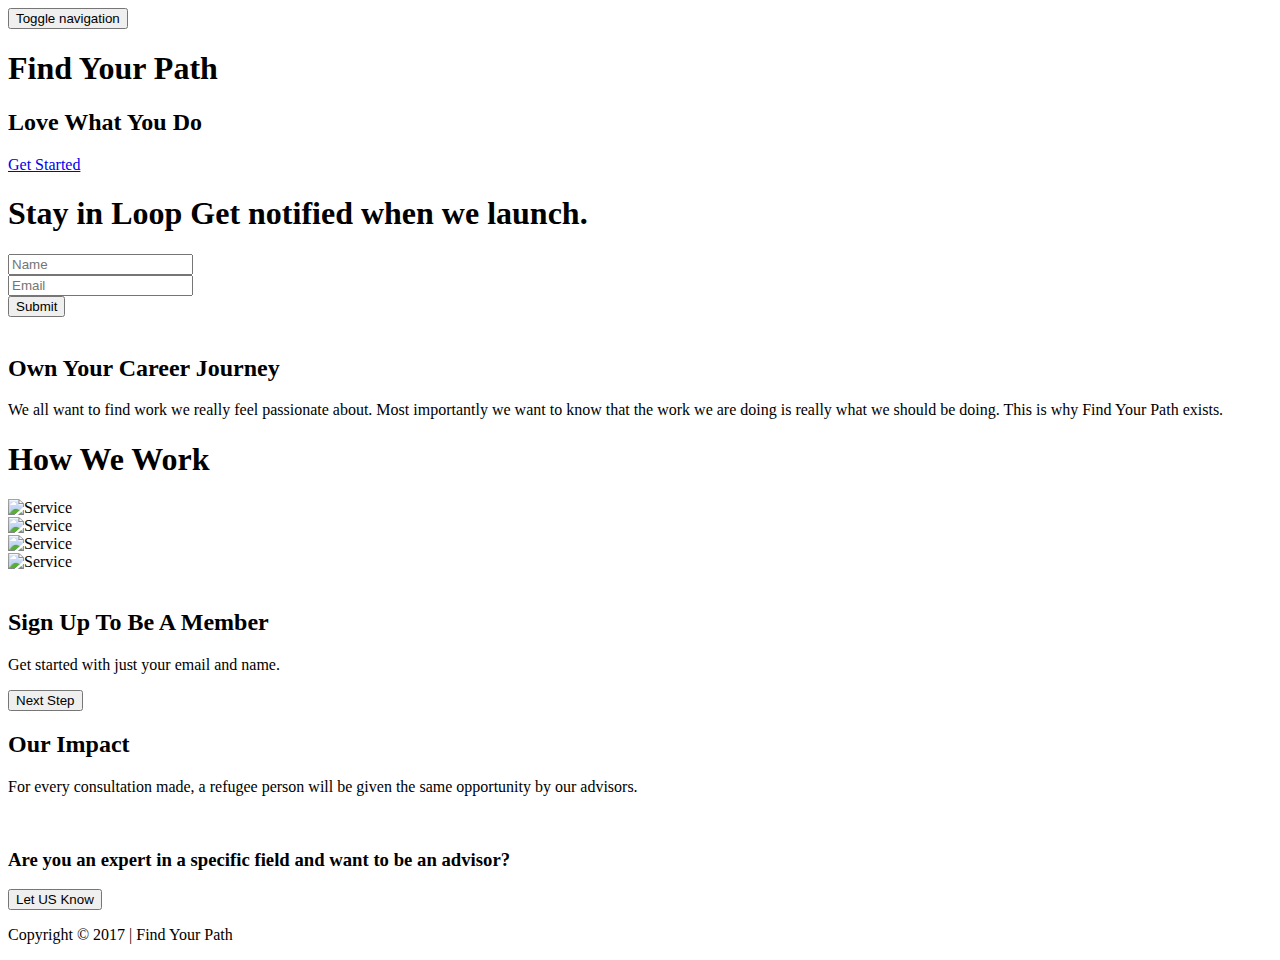
==== index.html @ c478a941 "Edit Title" ====
<!DOCTYPE html>
<html lang="en">
  <head>
    <meta charset="utf-8">
    <title>Find Your Path</title>
    <link rel="icon" href="assets/logos/favicon.png" type="image/png" sizes="16x16">
    <meta name="viewport" content="width=device-width, initial-scale=1">
    <meta name="description" content="Destiny Multipurpose Landing Page Template">
    <meta name="keywords" content="Destiny HTML Template, Destiny Landing Page, Landing Page Template">
    <link href="assets/css/bootstrap.min.css" rel="stylesheet" type="text/css" media="all" />
    <link href="https://fonts.googleapis.com/css?family=Roboto:100,300,400,500" rel="stylesheet">
    <link href="https://fonts.googleapis.com/css?family=Poppins:400,300,500,700,600" rel="stylesheet" type="text/css">
    <link rel="stylesheet" href="assets/css/animate.css"> <!-- Resource style -->
    <link rel="stylesheet" href="assets/css/owl.carousel.css">
    <link rel="stylesheet" href="assets/css/owl.theme.css">
    <link rel="stylesheet" href="assets/css/magnific-popup.css">
    <link rel="stylesheet" href="assets/css/animsition.min.css">
    <link rel="stylesheet" href="assets/css/ionicons.min.css"> <!-- Resource style -->
    <link href="assets/css/style.css" rel="stylesheet" type="text/css" media="all" />
  </head>
  <body>
    <div class="wrapper animsition" data-animsition-in-class="fade-in"
      data-animsition-in-duration="1000"
      data-animsition-out-class="fade-out"
      data-animsition-out-duration="1000">
        <div class="container">
          <nav class="navbar navbar-default navbar-fixed-top" role="navigation">
          <div class="container">
                <!-- Brand and toggle get grouped for better mobile display -->
          <div class="navbar-header page-scroll">
            <button type="button" class="navbar-toggle" data-toggle="collapse" data-target="#bs-example-navbar-collapse-1" aria-expanded="false">
              <span class="sr-only">Toggle navigation</span>
              <span class="icon-bar"></span>
              <span class="icon-bar"></span>
              <span class="icon-bar"></span>
            </button>
                <!-- Collect the nav links, forms, and other content for toggling -->
              <div class="collapse navbar-collapse navbar-right" id="bs-example-navbar-collapse-1">
                <ul class="nav navbar-nav">

                </ul>
            </div>
          </div>
        </nav><!-- /.navbar-collapse -->
      </div><!-- /.container-fluid -->

    <div class="main" id="main"><!-- Main Section-->
      <div class="jarallax">
        <div class="text-center">
          <div class="container">
            <div class="hero-content">
              <div class="col-md-8 col-md-offset-2 nopadding">
              <h1 class="wow fadeInUp">Find Your Path</h1>
              <h2 class="wow fadeInUp" data-wow-delay="0.1s">
                Love What You Do
              </h2>
              <a class="typeform-share btn btn-primary btn-action popup wow fadeInUp" href="https://tmuise1.typeform.com/to/D36lM9" data-mode="popup" target="_blank">Get Started
                </a>
              <script>(function(){var qs,js,q,s,d=document,gi=d.getElementById,ce=d.createElement,gt=d.getElementsByTagName,id="typef_orm_share",b="https://s3-eu-west-1.amazonaws.com/share.typeform.com/";if(!gi.call(d,id)){js=ce.call(d,"script");js.id=id;js.src=b+"share.js";q=gt.call(d,"script")[0];q.parentNode.insertBefore(js,q)}})()
              </script>
            </div>
          </div>
        </div>
      </div>
    </div>

    <!-- Subscribe Form -->
  <div class="cta-sub text-center">
    <div class="container fluid">
      <h1 class="wow fadeInUp" data-wow-delay="0s">Stay in Loop
Get notified 
when we launch.</h1>
      <div class="form wow fadeInUp" data-wow-delay="0.4s">
        <form class="subscribe-form wow zoomIn" action="assets/php/subscribe.php" method="post" accept-charset="UTF-8" enctype="application/x-www-form-urlencoded" autocomplete="off" novalidate>
        <div>
        <div class="col-md-5">
        <div class="form-group">
          <input class="name" type="name" name="name" placeholder="Name" autocomplete="off">
          </div>
          </div>

          <div class="col-md-5">
          <div class="form-group">
          <input class="mail" type="email" name="email" placeholder="Email" autocomplete="off">
          </div>
          </div>

          <div class="col-md-2">
        <div class="form-group">
          <input class="submit-button" type="submit" value="Submit">
          </div>
          </div>
          </div>
        </form>
        <div class="success-message"></div>
        <div class="error-message"></div>
      </div>
    </div>
  </div>

        <!-- Feature section with BG image -->
          <div class="features-section-2">
            <div class="container-fluid">
              <div class="col-sm-6">
                <div class="f-left">
                  <div class="left-content wow fadeInUp">
                    <img class="img-responsive" src="assets/images/jopwell-collection-image-12@3x.png" alt="" />
                  </div>
                </div>
              </div>
                            <div class="col-sm-6">
                <div class="features-content wow fadeInRight" data-wow-delay="0.2s">
                <div class="right">
                  <h2>Own Your Career Journey </h2>
                  <p>
                    We all want to find work we really feel passionate about. Most importantly we want to know that the work we are doing is really what we should be doing. 
This is why Find Your Path exists.
                  </p>
                  </div>
                </div>
              </div>
            </div>
          </div>

    <div class="flex-features" id="features">
           <div class="container text-center">

          <div class="col-md-8 col-md-offset-2 nopadding">
          <div class="services-content">
            <h1 class="wow fadeInUp">How We Work </h1>
          </div>
        </div>

      </div>

              <div class="container">
          <div class="col-md-12 text-center">
          <div class="services">
            <div class="col-sm-3 wow fadeInUp" data-wow-delay="0.2s">
              <div class="services-icon">
                <img src="assets/logos/icon1.png" height="60" width="60" alt="Service" />
              </div>

            </div>
            <div class="col-sm-3 wow fadeInUp" data-wow-delay="0.3s">
              <div class="services-icon">
                <img class="icon-2" src="assets/logos/icon2.png" height="60" width="60" alt="Service" />
              </div>

            </div>
            <div class="col-sm-3 wow fadeInUp" data-wow-delay="0.4s">
              <div class="services-icon">
                <img class="icon-3" src="assets/logos/icon3.png" height="60" width="60" alt="Service" />
              </div>
            </div>
            <div class="col-sm-3 wow fadeInUp" data-wow-delay="0.4s">
              <div class="services-icon">
                <img class="icon-3" src="assets/logos/icon3.png" height="60" width="60" alt="Service" />
              </div>

            </div>
          </div>
        </div>
        </div>
      <div class="container nopadding">

        <div class="flex-split"><!-- Feature section with flex layout -->
          <div class="f-left">
            <div class="left-content wow fadeInUp">
              <img class="img-responsive" src="assets/images/jopwell-collection-image-13@3x.png" alt="" />
            </div>
          </div>
          <div class="f-right">
            <div class="right-content wow fadeInUp" data-wow-delay="0.2s">
              <h2>Sign Up To Be A Member </h2>
              <p>
                Get started with just your email and name. 
              </p>
              <button class="btn btn-primary btn-action btn-fill">Next Step</button>
            </div>
          </div>
        </div>
      </div>
    </div>

    <!-- Feature section with BG image -->
          <div class="features-section-2">
            <div class="container-fluid">
              <div class="col-sm-6">
                <div class="features-content wow fadeInLeft" data-wow-delay="0.2s">
                <div class="left">
                  <h2>Our Impact</h2>
                  <p>
                    For every consultation made, a refugee person will be given the same opportunity by our advisors. 
                  </p>
                  </div>
                </div>
              </div>
              <div class="col-sm-6">
                <div class="f-right">
                  <div class="right-content wow fadeInUp">
                    <img class="img-responsive" src="assets/images/jopwell-collection-image-13@3x.png" alt="" />
                  </div>
                </div>
              </div>
            </div>
          </div>

  <!-- Counter Section Ends -->
  <div class="download cta-sub-btm text-center" id="download">
    <div class="container fluid">
    <div class="row">
     <div class="col-md-12 text-center">
       <div class="app-info">
         <h3 class="wow fadeInUp">Are you an expert in a specific field and want to be an advisor?</h3>
        </div>
        <div class="download-buttons wow fadeInUp">
          <button data-target="#mailto:info@mypath.co?Subject=Hello" target="_top" class="btn btn-primary btn-action btn-fill">Let US Know</button>
        </div>
        </div>
      </div>
    </div>
  </div>


<!-- Footer Section -->
  <div class="footer">
    <div class="container">
        <div class="col-md-12 text-center">
        <div class="footer-text">
          <p>
            Copyright © 2017 | Find Your Path
          </p>
        </div>
      </div>
      </div>
    </div>

  <!-- Scroll To Top -->

    <a id="back-top" class="back-to-top page-scroll" href="#main">
    <i class="ion-ios-arrow-thin-up"></i>
    </a>

    <!-- Scroll To Top Ends-->


    </div><!-- Main Section -->
  </div><!-- Wrapper-->

<!-- Jquery and Js Plugins -->
  <script type="text/javascript" src="assets/js/jquery-2.1.1.js"></script>
  <script type="text/javascript" src="assets/js/bootstrap.min.js"></script>
  <script type="text/javascript" src="assets/js/plugins.js"></script>
  <script type="text/javascript" src="assets/js/menu.js"></script>
  <script type="text/javascript" src="assets/js/custom.js"></script>
  </body>
</html>
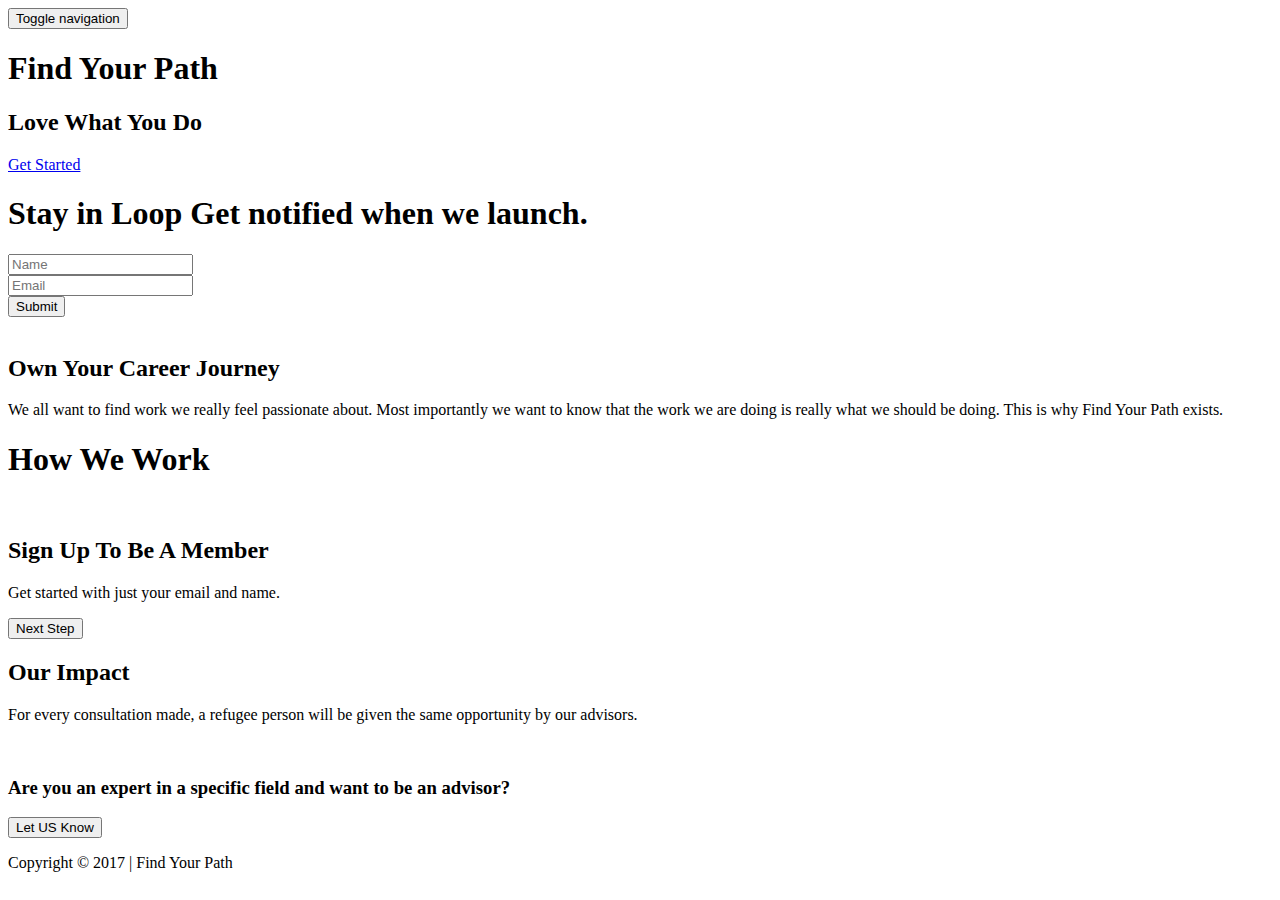
==== commit 2bdd2bfb: "Changes" ====
--- a/index.html
+++ b/index.html
@@ -5,11 +5,11 @@
     <title>Find Your Path</title>
     <link rel="icon" href="assets/logos/favicon.png" type="image/png" sizes="16x16">
     <meta name="viewport" content="width=device-width, initial-scale=1">
-    <meta name="description" content="Destiny Multipurpose Landing Page Template">
-    <meta name="keywords" content="Destiny HTML Template, Destiny Landing Page, Landing Page Template">
+    <meta name="description" content="Find Your Path">
+    <meta name="keywords" content="Find Your Path">
     <link href="assets/css/bootstrap.min.css" rel="stylesheet" type="text/css" media="all" />
-    <link href="https://fonts.googleapis.com/css?family=Roboto:100,300,400,500" rel="stylesheet">
-    <link href="https://fonts.googleapis.com/css?family=Poppins:400,300,500,700,600" rel="stylesheet" type="text/css">
+    <link href="https://fonts.googleapis.com/css?family=Lato:400,700" rel="stylesheet">
+    <link href="https://fonts.googleapis.com/css?family=Montserrat" rel="stylesheet">
     <link rel="stylesheet" href="assets/css/animate.css"> <!-- Resource style -->
     <link rel="stylesheet" href="assets/css/owl.carousel.css">
     <link rel="stylesheet" href="assets/css/owl.theme.css">
@@ -132,36 +132,6 @@
         </div>
 
       </div>
-
-              <div class="container">
-          <div class="col-md-12 text-center">
-          <div class="services">
-            <div class="col-sm-3 wow fadeInUp" data-wow-delay="0.2s">
-              <div class="services-icon">
-                <img src="assets/logos/icon1.png" height="60" width="60" alt="Service" />
-              </div>
-
-            </div>
-            <div class="col-sm-3 wow fadeInUp" data-wow-delay="0.3s">
-              <div class="services-icon">
-                <img class="icon-2" src="assets/logos/icon2.png" height="60" width="60" alt="Service" />
-              </div>
-
-            </div>
-            <div class="col-sm-3 wow fadeInUp" data-wow-delay="0.4s">
-              <div class="services-icon">
-                <img class="icon-3" src="assets/logos/icon3.png" height="60" width="60" alt="Service" />
-              </div>
-            </div>
-            <div class="col-sm-3 wow fadeInUp" data-wow-delay="0.4s">
-              <div class="services-icon">
-                <img class="icon-3" src="assets/logos/icon3.png" height="60" width="60" alt="Service" />
-              </div>
-
-            </div>
-          </div>
-        </div>
-        </div>
       <div class="container nopadding">
 
         <div class="flex-split"><!-- Feature section with flex layout -->
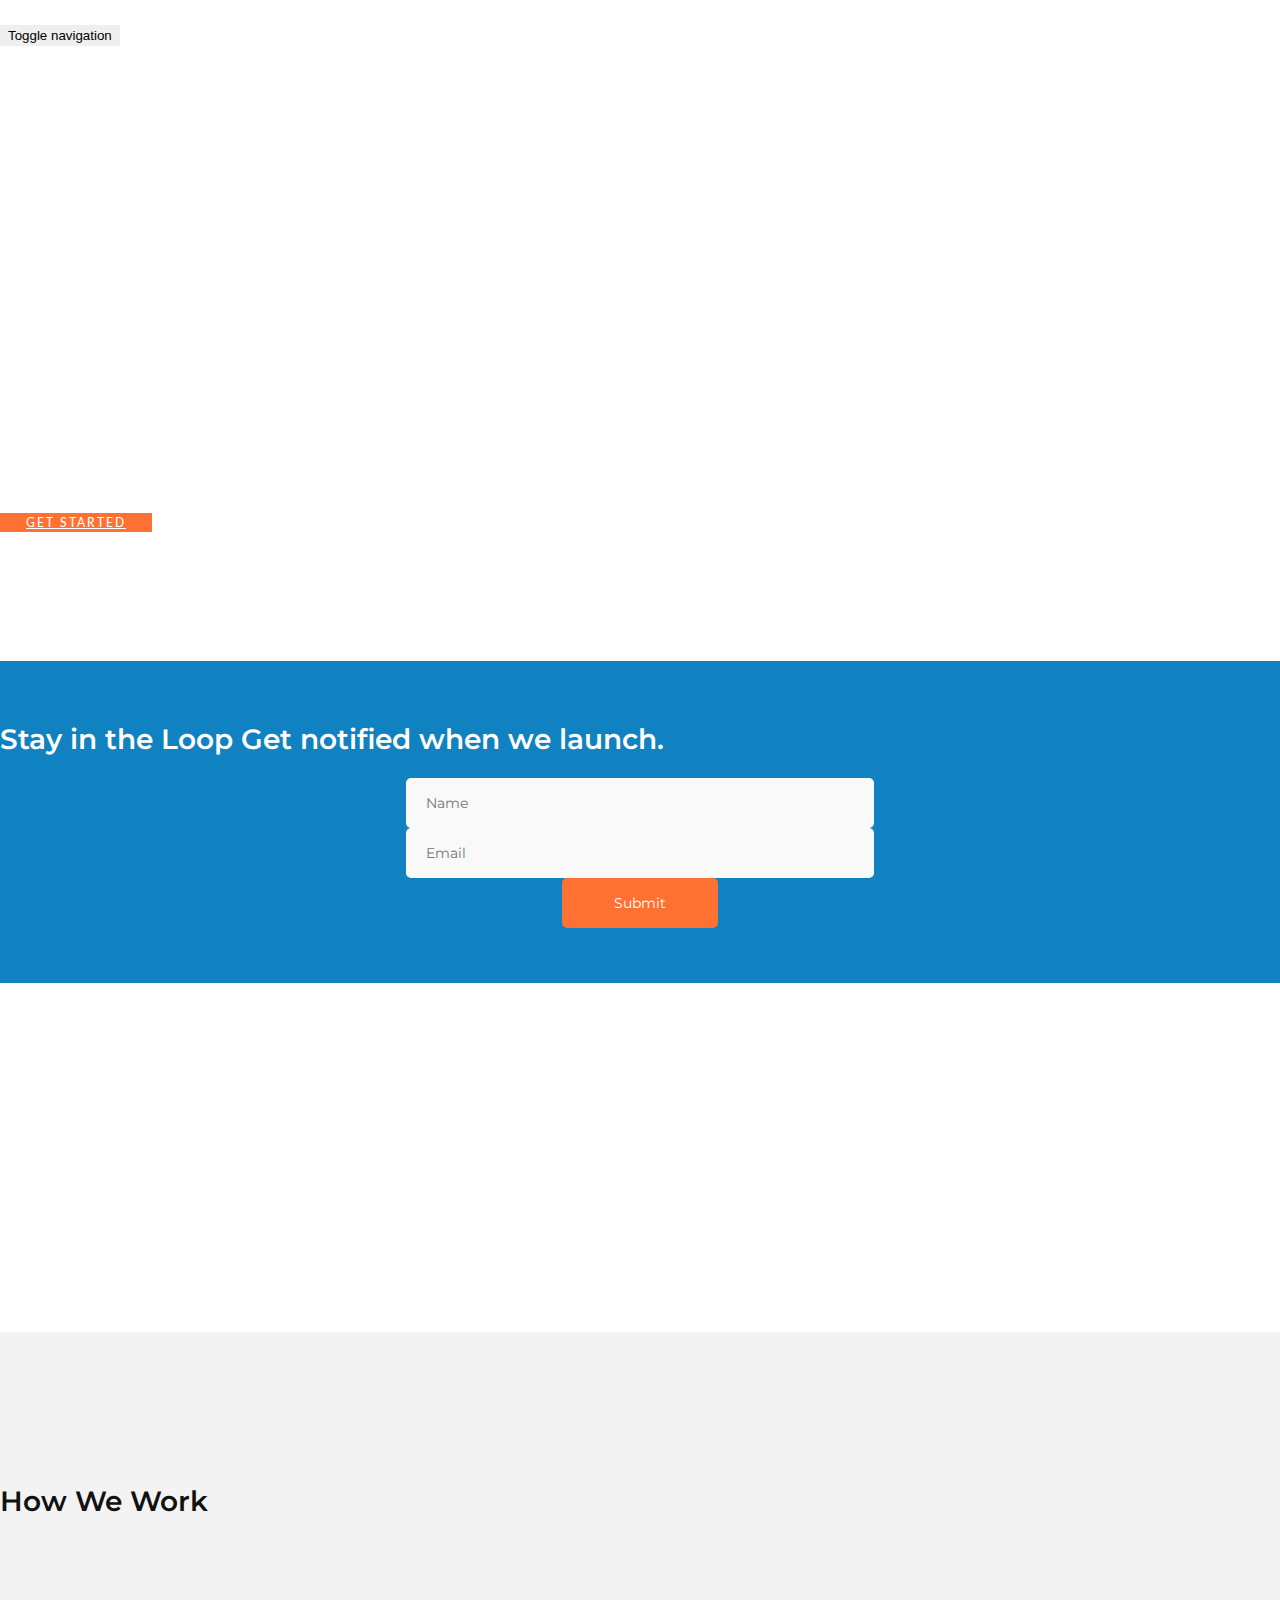
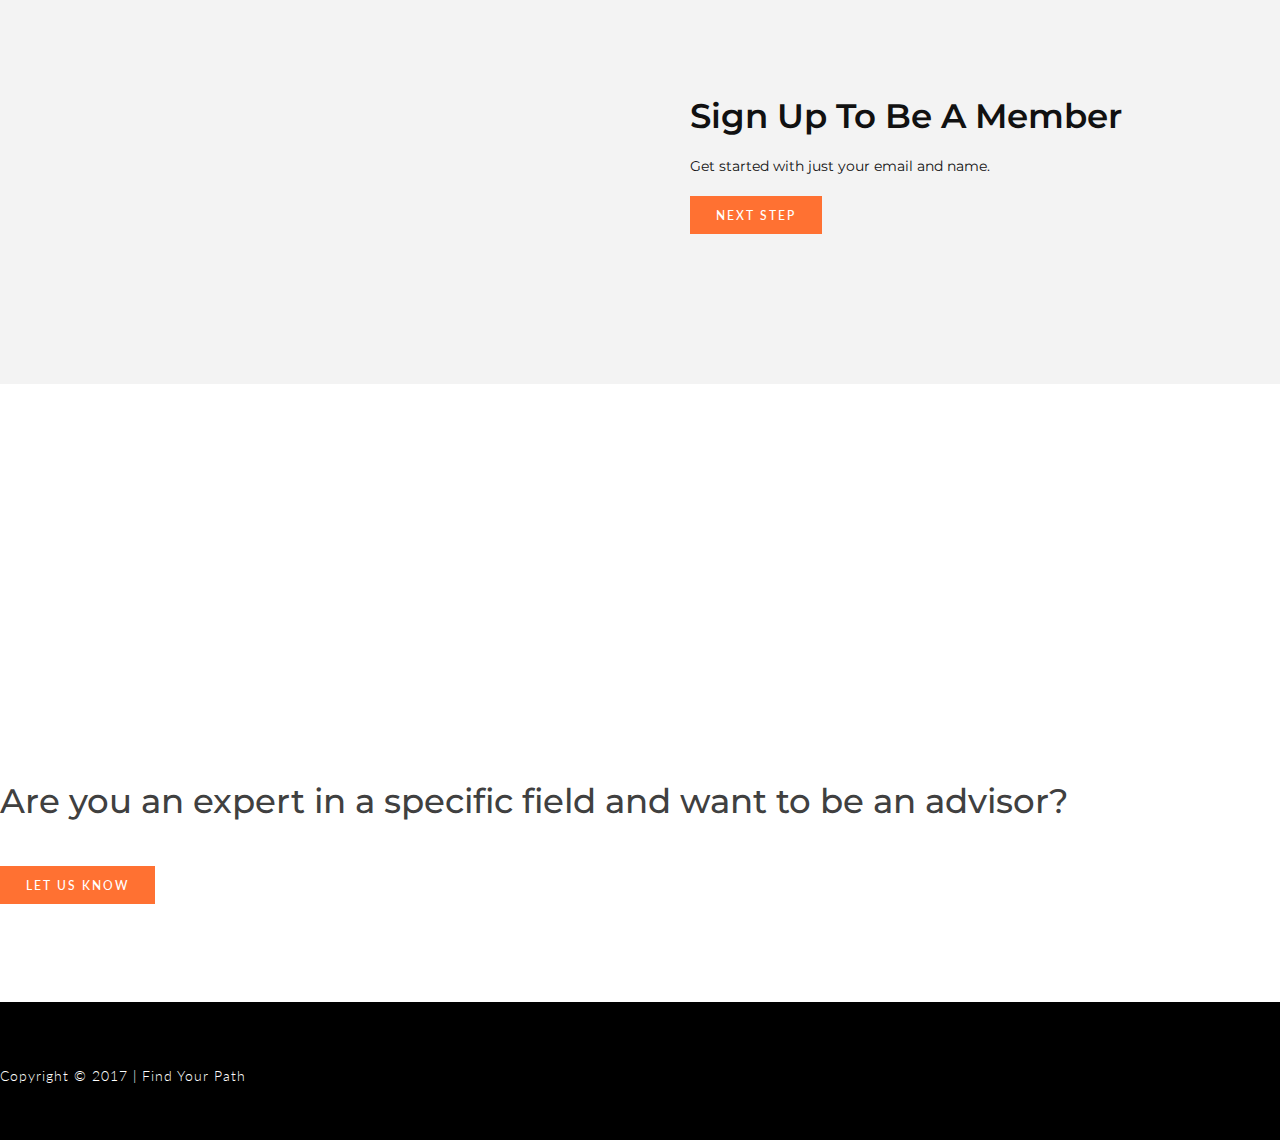
==== commit 271cc186: "changed copy" ====
--- a/index.html
+++ b/index.html
@@ -67,7 +67,7 @@
     <!-- Subscribe Form -->
   <div class="cta-sub text-center">
     <div class="container fluid">
-      <h1 class="wow fadeInUp" data-wow-delay="0s">Stay in Loop
+      <h1 class="wow fadeInUp" data-wow-delay="0s">Stay in the Loop
 Get notified 
 when we launch.</h1>
       <div class="form wow fadeInUp" data-wow-delay="0.4s">
@@ -161,7 +161,7 @@
                 <div class="left">
                   <h2>Our Impact</h2>
                   <p>
-                    For every consultation made, a refugee person will be given the same opportunity by our advisors. 
+                    For every consultation made, a refugees will be given the same opportunity by our advisors. 
                   </p>
                   </div>
                 </div>
@@ -185,7 +185,7 @@
          <h3 class="wow fadeInUp">Are you an expert in a specific field and want to be an advisor?</h3>
         </div>
         <div class="download-buttons wow fadeInUp">
-          <button data-target="#mailto:info@mypath.co?Subject=Hello" target="_top" class="btn btn-primary btn-action btn-fill">Let US Know</button>
+          <button onclick="location.href='mailto:info@mypath.co?Subject=Hello'" type="button" target="_top" class="btn btn-primary btn-action btn-fill">Let US Know</button>
         </div>
         </div>
       </div>
--- a/assets/css/style.css
+++ b/assets/css/style.css
@@ -0,0 +1,2079 @@
+/*--------------
+All Contents
+--------------*/
+
+/*-----------------
+1. Reset.css
+2. Helper Classes
+3. Main and Hero Section Stylings
+4. Services Styling
+5. Features Split
+6. Feature with BG
+7. Feature Big
+8. Testimonial Stling
+9. Pricing Section
+10. Call To Action Subscribe
+11. Download Section
+12. Back to top
+------------------*/
+
+
+html, body, div, span, applet, object, iframe,
+h1, h2, h3, h4, h5, h6, p, blockquote, pre,
+a, abbr, acronym, address, big, cite, code,
+del, dfn, em, img, ins, kbd, q, s, samp,
+small, strike, strong, sub, sup, tt, var,
+b, u, i, center,
+dl, dt, dd, ol, ul, li,
+fieldset, form, label, legend,
+table, caption, tbody, tfoot, thead, tr, th, td,
+article, aside, canvas, details, embed,
+figure, figcaption, footer, header, hgroup,
+menu, nav, output, ruby, section, summary,
+time, mark, audio, video {
+	margin: 0;
+	padding: 0;
+	border: 0;
+	font-size: 100%;
+	font: inherit;
+	vertical-align: baseline;
+}
+/* HTML5 display-role reset for older browsers */
+article, aside, details, figcaption, figure,
+footer, header, hgroup, menu, nav, section {
+	display: block;
+}
+body {
+	line-height: 1;
+}
+ol, ul {
+	list-style: none;
+}
+blockquote, q {
+	quotes: none;
+}
+blockquote:before, blockquote:after,
+q:before, q:after {
+	content: '';
+	content: none;
+}
+table {
+	border-collapse: collapse;
+	border-spacing: 0;
+}
+
+
+/* --- Common Styles ---*/
+
+h1 {
+	font-family: 'Montserrat', sans-serif;
+  font-size: 16px;
+}
+
+/*----- Helper Classes -----*/
+
+html * {
+	text-rendering: optimizeLegibility !important;
+  -webkit-font-smoothing: antialiased;
+  -moz-osx-font-smoothing: grayscale;
+}
+
+body {
+	-webkit-font-smoothing: antialiased;
+	-moz-osx-font-smoothing: grayscale;
+}
+
+*, *:after, *:before {
+  -webkit-box-sizing: border-box;
+  -moz-box-sizing: border-box;
+  box-sizing: border-box;
+}
+/*
+::-webkit-scrollbar {
+	display: none;
+}
+*/
+
+::-moz-selection {
+    color: #1106CC;
+    background: #FFFFFF;
+}
+
+::selection {
+    color: #1106CC;
+    background: #FFFFFF;
+}
+
+.nopadding {
+	padding: 0;
+}
+
+.custom-padding {
+	padding-left: 10px;
+	padding-right: 10px;
+}
+
+.no-margin {
+	margin-right: 0;
+	margin-left: 0;
+}
+
+
+.sup-title {
+	display: inline-block;
+	font-size: 1em;
+	padding: 4px;
+	text-transform: uppercase;
+	font-weight: bold;
+	color: #FFFFFF;
+	background: #000000;
+	margin: 0 0 20px 0;
+}
+
+.spacer {
+	width: 100%;
+	height: 50px;
+}
+
+#loading {
+   width: 100%;
+   height: 100%;
+   top: 0px;
+   left: 0px;
+   position: fixed;
+   opacity: 1;
+   background-color: #F2F2F2;
+   z-index: 9999;
+   text-align: center;
+}
+
+#loading-image {
+	display: inline;
+    top: 40%;
+    position: relative;
+  z-index: 9999;
+}
+
+.spacer {
+	width: 100%;
+	height: 50px;
+}
+
+.spacer-big {
+	width: 100%;
+	height: 100px;
+}
+
+.error-message {
+	color: #FF3333;
+	font-family: 'Lato', sans-serif;;
+	margin-top: 5px;
+}
+
+.success-message {
+	color:#33cc33;
+	font-family: 'Lato', sans-serif;;
+	margin-top: 5px;
+}
+
+
+.btn-fill {
+	background: #FFFFFF;
+	color: #ff7132;
+	border: 2px solid #ff7132;
+	-webkit-transition: 200ms;
+	-moz-transition: 200ms;
+	-o-transition: 200ms;
+	transition: 200ms;
+}
+
+.btn-fill:hover, .btn-fill:focus {
+	color: #ff7132;
+	background: transparent;
+	border: 2px solid #ff7132;
+}
+
+
+/* ------ Navbar Styling Starts ----- */
+
+
+.navbar {
+	font-size: 14px;
+  font-family: 'Montserrat', sans-serif;
+	font-weight: 500;
+	text-transform: uppercase;
+	padding-top: 25px;
+	letter-spacing: 1px;
+	height: 80px;
+}
+
+.navbar-default {
+  transition: all 0.6s ease;
+	border-color: transparent;
+  background-color: transparent;
+}
+
+.navbar-default .navbar-toggle {
+  border-radius: 0px;
+  border-color: transparent;
+}
+
+.navbar-default .navbar-toggle:hover {
+  background-color: transparent;
+}
+
+.navbar-default .navbar-toggle:focus {
+  background-color: transparent;
+}
+
+.navbar-default .navbar-toggle .icon-bar {
+  background-color: #111111;
+}
+
+.navbar-default .navbar-brand .navbar-toggle .collapsed {
+    padding: 4px 6px;
+    font-size: 16px;
+    color: #111111;
+  }
+
+.navbar-default .navbar-brand {
+	padding: 0 0;
+	-webkit-transition: 200ms;
+	-moz-transition: 200ms;
+	-o-transition: 200ms;
+	transition: 200ms;
+}
+
+.navbar-default .navbar-brand:hover {
+  transition: 1s;
+}
+
+.navbar-default .navbar-nav > li > a {
+  color: #444444;
+  -webkit-transition: all 0.5s;
+	-moz-transition: all 0.5;
+  transition: all 0.5s;
+}
+
+.navbar-default .navbar-nav > li > a:hover {
+  color: #000000;
+}
+
+.navbar-default .navbar-nav > .active > a {
+  background: transparent;
+  color: #FFFFFF;
+  }
+
+
+.navbar-default .navbar-nav > .active > a:hover {
+    background: transparent;
+    color: #FFFFFF;
+}
+
+.navbar-default .navbar-nav > .active > a:focus {
+	background: transparent;
+  color: #FFFFFF;
+}
+
+.navbar-default .navbar-collapse {
+	border-color: transparent;
+  background-color: transparent;
+}
+
+.navbar-default .navbar-nav .open .dropdown-toggle {
+  color: #111111;
+}
+
+.navbar-default .nav-white > li > a {
+	color: #FFFFFF;
+}
+
+.navbar-default .nav-white > li > a:hover {
+	color: #999999;
+}
+
+/*---------- Media Queries ---------*/
+
+@media only screen and (max-width: 767px) {
+
+	.navbar {
+		padding-top: 5px;
+		height: 60px;
+	}
+
+  .navbar-default {
+    border: 0px;
+    background-color: transparent;
+  }
+
+	.navbar-default .navbar-collapse {
+		text-align: center;
+		border-color: transparent;
+	  background-color: #FFFFFF;
+	}
+
+  .navbar-default .navbar-collapse {
+    border: 0;
+    border-color: transparent;
+  }
+
+  .navbar-default .navbar-nav > li> a {
+    color: #222222;
+		margin-top: 10px;
+  }
+
+	.navbar-default .navbar-nav > li> a:hover {
+		color: #222222;
+
+	}
+  .navbar-default .navbar-brand {
+    color: #FFFFFF;
+		padding: 8px 8px !important;
+  }
+  .navbar-default .navbar-toggle .icon-bar {
+    background-color: #111111;
+  }
+}
+
+@media only screen and (min-width: 240px) {
+
+.navbar.past-main {
+  transition: all 0.6s ease;
+  height: 50px;
+  background-color: rgba(255, 255, 255, 0.99);
+}
+
+.navbar.effect-main:active {
+  -webkit-transition: height 0.6s; /* For Safari 3.1 to 6.0 */
+  transition: height 0.6s;
+  height: 60px;
+}
+
+.navbar.past-main {
+	font-size: 14px;
+	padding-top: 5px;
+	height: 60px;
+	-webkit-box-shadow: 0 1px 5px 0 rgba(96, 96, 96, 0.3);
+	-moz-box-shadow: 0 1px 5px 0 rgba(96, 96, 96, 0.3);
+	box-shadow: 0 1px 5px 0 rgba(96, 96, 96, 0.3);
+	-webkit-transition: height 0.6s; /* For Safari 3.1 to 6.0 */
+	transition: height 0.6s;
+}
+
+.navbar-default.past-main .navbar-brand {
+	padding: 8px 0;
+}
+
+.navbar-default.past-main .navbar-toggle .icon-bar {
+	background-color: #111111;
+}
+
+.navbar-default.past-main .navbar-nav > li > a {
+  color: #606060;
+  -webkit-transition: color 0.5s;
+  transition: color 0.5s;
+}
+
+.navbar-default.past-main .navbar-nav > li > a:hover {
+  color: #111111;
+}
+
+.navbar-default.past-main .navbar-nav > .active > a {
+  background: transparent;
+  color: #ff7132;
+  }
+
+
+.navbar-default.past-main .navbar-nav > .active > a:hover {
+    background: transparent;
+    color: #222222;
+}
+
+.navbar-default.past-main .navbar-nav > .active > a:focus {
+	background: transparent;
+  color: #222222;
+}
+
+}
+
+
+
+/* ------ Navbar Styling Ends ----- */
+
+#main {
+  height: 100%;
+}
+
+
+/* ----- Hero Section Styling Starts ----- */
+
+.hero-section {
+	background-image: linear-gradient(to right, rgba(0, 0, 0, 0.9), rgba(0, 0, 0, 0.1)), url("../images/hero3.jpg");
+	background-position: 50% 50%;
+	background-repeat: no-repeat;
+	background-size: cover;
+	height: 100%;
+	width: 100%;
+	background-position: 50% 60%;
+}
+
+.jarallax {
+    position: relative;
+	background-image: url("../images/20@3x.jpg");
+    background-size: cover;
+    background-repeat: no-repeat;
+    background-position: 50% 50%;
+}
+
+.hero-content {
+	width: 100%;
+	padding: 200px 0 100px 0;
+	overflow: hidden;
+}
+
+.hero-content h1 {
+	font-family: 'Montserrat', sans-serif;
+	font-size: 34px;
+	color: #ffffff;
+	font-weight: 600;
+	line-height: 1.3;
+	margin-bottom: 20px;
+}
+
+.hero-content h2 {
+	font-family: 'Montserrat', sans-serif;
+	font-size: 36px;
+	color: #ffffff;
+	font-weight: 400;
+	line-height: 1.3;
+	margin-bottom: 20px;
+}
+
+.hero-content p {
+	font-family: 'Montserrat', sans-serif;
+	font-size: 14px;
+	color: #111111;
+	font-weight: 300;
+	line-height: 1.3;
+	letter-spacing: 1px;
+	margin-bottom: 30px;
+}
+
+ .btn-action {
+	font-family: 'Lato', sans-serif;;
+	background-color: #ff7132;
+  border: 2px solid #ff7132;
+	border-radius: 0;
+  color: #FFFFFF;
+  font-size: 12px;
+	font-weight: 400;
+  height: 38px;
+  letter-spacing: 2px;
+  line-height: 3;
+  padding: 0 21px;
+  text-transform: uppercase;
+	outline: none;
+	-webkit-transition: 200ms;
+	-moz-transition: 200ms;
+	-o-transition: 200ms;
+	transition: 200ms;
+}
+
+.hero-content .btn-action:hover, .hero-content .btn-action:focus,
+.hero-content .btn-action:active, .hero-content .btn-action:active:focus {
+	background: #ffffff;
+	outline: none;
+	color: #ff7132;
+	border-color: #ff7132;
+}
+
+.btn-action:hover, .btn-action:focus, .btn-action:active, .btn-action:active:focus {
+	background: #ffffff;
+	outline: none;
+	color: #ff7132;
+	border-color: #ff7132;
+}
+
+.txt-white h1 {
+	color: #FFFFFF;
+}
+
+.txt-white p {
+	color: #FFFFFF;
+}
+
+.app-hero {
+	background: #F3F3F3;
+}
+
+.app-hero-content {
+	overflow: hidden;
+	padding: 150px 0 0 0;
+}
+
+.app-hero-content h1 {
+	color: #ffffff;
+  	
+}
+
+.app-hero-content p {
+	color: #111111;
+}
+
+.app-hero-content img {
+	margin-top: 50px;
+}
+
+.app-sub {
+	background: linear-gradient(to bottom, rgba(255, 255, 255, 0.6), rgba(255, 255, 200, 0.1)), url(../images/feature_bg.jpg) no-repeat center center;
+	background-size: cover;
+}
+
+.app-sub-inner {
+	width: 100%;
+	height: 100%;
+	padding: 100px 0 100px 0;
+	overflow: hidden;
+}
+
+.app-sub-content {
+	padding: 100px 0 0 0;
+}
+
+.app-sub-content h1 {
+	font-family: 'Montserrat', sans-serif;
+	font-size: 42px;
+	font-weight: 700;
+	color: #111111;
+	line-height: 1.2;
+	margin-bottom: 30px;
+}
+
+
+.app-sub-content p {
+	font-family: 'Montserrat', sans-serif;
+	font-size: 16px;
+	font-weight: 100;
+	color: #111;
+	line-height: 1.4;
+	margin-bottom: 30px
+}
+
+.app-sub-content .subscribe-form {
+	text-align: left;
+}
+
+
+/* ----- Hero Section Styling Ends ----- */
+
+
+
+
+/* ----- About Section Styling Starts ----- */
+
+
+.services-section {
+	background: #FFFFFF;
+}
+
+.services-content {
+	padding-top: 100px;
+	padding-bottom: 75px;
+}
+
+.services-content h1 {
+	font-family: 'Montserrat', sans-serif;
+	font-size: 24px;
+	color: #111111;
+	font-weight: 600;
+	letter-spacing: 0;
+	line-height: 1.4;
+	margin-bottom: 10px;
+}
+
+.services-content p {
+	font-family: 'Montserrat', sans-serif;
+	font-size: 14px;
+	color: #444444;
+	font-weight: 400;
+	letter-spacing: 1px;
+	line-height: 1.4;
+	margin-top: 0px;
+}
+
+.services {
+	overflow: hidden;
+	padding-top: 50px;
+	padding-bottom: 50px;
+}
+
+.services .services-icon {
+	position: relative;
+	width: 80px;
+	height: 80px;
+	border-radius: 50%;
+	border: 2px solid;
+	border-color: transparent;
+	background: #F6F6F6;
+	margin: 0 auto;
+	-webkit-transition: 0.5s;
+	-moz-transition: 0.5s;
+	-o-transition: 0.5s;
+	transition: 0.5s;
+}
+
+.services .services-icon img {
+	position: absolute;
+	top: 10%;
+	left: 11%;
+	font-size: 42px;
+}
+
+.services .services-description {
+	margin-bottom: 50px;
+}
+
+.services .services-description h1 {
+	font-family: 'Montserrat', sans-serif;
+	font-size: 18px;
+	color: #111111;
+	font-weight: 600;
+	letter-spacing: 0;
+	line-height: 1.4;
+	margin-top: 20px;
+	margin-bottom: 20px;
+}
+
+.services .services-description p {
+	font-family: 'Montserrat', sans-serif;
+	font-size: 13px;
+	color: #444444;
+	font-weight: 300;
+	letter-spacing: 1px;
+	line-height: 1.5;
+	margin-top: 0;
+}
+
+.services .col-sm-4:hover .services-icon {
+	border-color: #ff7132;
+}
+
+/* ----- Service Section Styling Ends ----- */
+
+
+/* -----------------------------------------------
+----------- Flex Features Styling Starts ---------
+-------------------------------------------------*/
+
+
+.flex-features {
+	background: #F3F3F3;
+	padding-top: 0;
+	padding-bottom: 50px;
+}
+
+.flex-split {
+	padding-top: 50px;
+	padding-bottom: 0;
+	background: #F3F3F3;
+	display: -webkit-flex;
+	display: flex;
+	-webkit-flex-direction: column;
+	flex-direction: column;
+}
+
+.flex-split .f-left {
+	flex: 1 0 50%;
+	background: #F3F3F3;
+	padding: 10px;
+}
+
+.flex-split .f-left img {
+	margin-top: 30px;
+	margin: 0 auto;
+}
+
+.flex-split .f-right {
+	flex: 1 0 50%;
+	background: #F3F3F3;
+}
+
+.flex-split .f-right {
+	padding: 30px 20px 20px 20px;
+}
+
+.flex-split .f-right h2 {
+	font-family: 'Montserrat', sans-serif;
+	font-size: 28px;
+	color: #111111;
+	font-weight: 600;
+	line-height: 1.2;
+}
+
+.flex-split .f-right p {
+	font-family: 'Montserrat', sans-serif;
+	font-size: 14px;
+	color: #111111;
+	line-height: 1.4;
+	margin: 20px 0 20px 0;
+}
+
+.flex-split .f-right ul {
+	margin-bottom: 20px;
+}
+
+.flex-split .f-right ul i {
+	margin-right: 10px;
+}
+
+.flex-split .f-right li {
+	font-family: 'Montserrat', sans-serif;
+	font-size: 14px;
+	color: #111111;
+	line-height: 2;
+}
+
+
+
+/* -----------------------------------------------
+----------- Flex Features Styling Ends -----------
+-------------------------------------------------*/
+
+
+/* ----- Features Section Styling Starts ----- */
+
+
+.features-section {
+	width: 100%;
+	height: 100%;
+	display: -webkit-flex;
+	display: flex;
+	-webkit-flex-direction: column;
+	flex-direction: column;
+}
+
+.features-section .f-left {
+	flex: 1 0 50%;
+	background: #F3F3F3;
+}
+
+.features-section .f-right {
+	flex: 1 0 50%;
+	background: url(../images/iphone_hand_1.jpg);
+	background-position: 50% 50%;
+	background-size: cover;
+}
+
+.features-section .f-right img {
+	margin-top: 0;
+}
+
+.features-section .f-left  {
+	padding: 30px;
+}
+
+.features-section .f-left  h2 {
+	font-family: 'Montserrat', sans-serif;
+	font-size: 28px;
+	color: #111111;
+	font-weight: 600;
+	line-height: 1.3;
+	margin-top: 40px;
+}
+
+.features-section .f-left  p {
+	font-family: 'Montserrat', sans-serif;
+	font-size: 14px;
+	color: #111111;
+	font-weight: 300;
+	line-height: 1.3;
+	letter-spacing: 1px;
+	margin-top: 20px;
+	margin-bottom: 30px;
+}
+
+.features-section .btn-action {
+	margin-bottom: 20px;
+}
+
+
+
+/*----- Features Section Styling Ends ----- */
+
+
+/* ----- Features Section 2 Styling ----- */
+
+.features-section-2 {
+	padding-top: 30px;
+	padding-bottom: 30px;
+	background: url(../images/background@3x.png) no-repeat center center;
+	background-size: cover;
+}
+
+.features-section-2 .features-content {
+	padding: 0;
+}
+
+.features-section-2 .features-content h2 {
+	font-family: 'Montserrat', sans-serif;
+	font-size: 21px;
+	color: #ffffff;
+	font-weight: 600;
+	line-height: 1.3;
+	letter-spacing: 0;
+	margin-top: 20px;
+}
+
+.features-section-2 .features-content h4 {
+	font-family: 'Montserrat', sans-serif;
+	font-size: 18px;
+	color: #111111;
+	font-weight: 300;
+	line-height: 1.3;
+	letter-spacing: 1px;
+	margin-top: 10px;
+	margin-bottom: 50px;
+}
+
+.features-section-2 .features-content p {
+	font-family: 'Lato', sans-serif;;
+	font-size: 14px;
+	color: #ffffff;
+	font-weight: 300;
+	line-height: 1.3;
+	letter-spacing: 1px;
+	margin-top: 10px;
+	margin-bottom: 20px;
+}
+
+
+/* ----- Features Section 2 Styling ----- */
+
+/* ----- Features Section Styling Ends ----- */
+
+
+/* ----- Counter Section Styling Starts -----*/
+
+.counter-section {
+ width: 100%;
+ padding-top: 100px;
+ padding-bottom: 50px;
+ background: #FFFFFF;
+}
+
+.counter-section h3  {
+	font-family: 'Montserrat', sans-serif;
+	font-size: 28px;
+	font-weight: 400;
+	color: #303030;
+}
+
+.counter-icon {
+  padding: 15px;
+}
+
+.counter-icon i {
+  font-size: 42px;
+  color: #ff7132;
+}
+
+.counter-text {
+	margin-top: 10px;
+  margin-bottom: 20px;
+}
+
+.counter-text h4 {
+  font-family: 'Montserrat', sans-serif;
+  font-size: 16px;
+  font-weight: 400;
+  padding: 0.5em;
+  color: #111111;
+}
+
+/* -------- Counter Section Styling Ends --------- */
+
+
+
+/*------ Feature Big Section Styling Starts ------ */
+
+
+.feature_huge {
+	padding-top: 100px;
+	padding-bottom: 100px;
+	background: #F3F3F3;
+}
+
+.feature_huge img {
+	margin: 0 auto;
+	margin-bottom: 50px;
+}
+
+.feature_huge .feature_list {
+	margin: 0 auto;
+	margin-top: 30px;
+}
+
+.feature_huge .feature_list img {
+	width: 60px;
+	height: 60px;
+	margin-bottom: 10px;
+}
+
+.feature_huge .feature_list h1 {
+	font-family: 'Montserrat', sans-serif;
+  font-size: 18px;
+  font-weight: 600;
+  padding: 0.5em;
+  color: #111111;
+}
+
+.feature_huge .feature_list p {
+	font-family: 'Montserrat', sans-serif;
+  font-size: 12px;
+  font-weight: 400;
+  padding: 0.5em;
+	color: #606060;
+	letter-spacing: 1px;
+	line-height: 1.3;
+	margin-bottom: 20px;
+}
+
+/*------ Feature Big Section Styling Ends ------ */
+
+
+
+/* -------- Testimonials Section Starts --------- */
+
+.testimonial-section {
+   background: #FFFFFF;
+	 padding-top: 50px;
+}
+
+.testimonial-section h1 {
+  font-family: 'Montserrat', sans-serif;
+  font-size: 34px;
+  font-weight: 500;
+  color: #111111;
+  margin-top: 3em;
+}
+
+.testimonial-section .sub {
+  font-family: 'Lato', sans-serif;;
+	font-size: 16px;
+	font-weight: 300;
+	color: #111111;
+	line-height: 1.5;
+	margin-top: 30px;
+	letter-spacing: 1px;
+}
+
+.testimonials {
+  margin-top: 4em;
+  width: 100%;
+  margin-bottom: 4em;
+}
+
+.testimonials-2 {
+  margin-bottom: 5em;
+}
+
+.testimonial-single img {
+  width:80px;
+	height:80px;
+}
+
+.testimonial-text h3 {
+	font-family: 'Lato', sans-serif;;
+  font-size: 16px;
+	font-weight: 300;
+	letter-spacing: 0;
+	line-height: 1.5;
+  color: #000000;
+}
+
+.testimonial-text .ion {
+	display: inline-block;
+	margin-top: 20px;
+  font-size: 14px;
+  color: #ff8000;
+}
+
+.testimonial-text p {
+  font-family: 'Montserrat', sans-serif;
+  font-size: 14px;
+	font-weight: 300;
+  padding: 20px 10px 20px 10px;
+	letter-spacing: 1px;
+	line-height: 1.5;
+  color: #111111;
+}
+
+
+/* -------- Testimonials Section -------- */
+
+
+/* ------ Download Section Styling------------ */
+
+.download {
+  width: 100%;
+  height: 100%;
+  background: #F3F3F3;
+}
+
+.app-img {
+  display: inline-block;
+  margin-top: 5em;
+}
+
+.app-info{
+}
+
+.app-info h3 {
+  font-family: 'Montserrat', sans-serif;
+  font-size: 34px;
+  font-weight: 500;
+  color: #404040;
+  margin-top: 20px;
+}
+
+.app-info h4 {
+  font-family: 'Lato', sans-serif;;
+  font-size: 18px;
+  font-weight: 300;
+  color:  #3C4B5D;
+  margin-top: 20px;
+}
+
+.app-info ul {
+	margin-top: 20px;
+}
+
+.app-info span {
+  font-family: 'Montserrat', sans-serif;
+  font-size: 12px;
+  font-weight: 400;
+  color: #222222;
+}
+
+.app-info .ion {
+  font-size: 1em;
+  color: #ff8000;
+}
+
+.download-buttons {
+  margin-top: 3em;
+  margin-bottom: 3em;
+}
+
+.download-buttons img {
+  height: 50px;
+  width: 160px;
+}
+
+
+/*------ Download Section Styling Ends ------ */
+
+
+/* ----- Pricing Section Styling Starts ----- */
+
+.pricing-section {
+	width: 100%;
+	height: 100%;
+	padding-top: 100px;
+	padding-bottom: 100px;
+	background: #F3F3F3;
+}
+
+.pricing-intro {
+	padding-bottom: 30px;
+}
+
+.pricing-intro h1 {
+	font-family: 'Montserrat', sans-serif;
+	font-size: 28px;
+	color: #111111;
+	font-weight: 600;
+	line-height: 1.4;
+}
+
+
+.pricing-intro p {
+	font-family: 'Lato', sans-serif;;
+	font-size: 15px;
+	color: #303030;
+	font-weight: 300;
+	line-height: 1.4;
+	letter-spacing: 1px;
+	margin-top: 10px;
+	margin-bottom: 50px;
+}
+
+.pricing-section .table-left, .pricing-section .table-right {
+	padding: 20px 20px 50px 20px;
+	margin: 0 auto;
+	margin-bottom: 30px;
+	box-shadow: 0 5px 10px rgba(0, 0, 0, 0.1);
+	border: 1px solid #EFEFEF;
+	max-width: 400px;
+}
+
+.table-left .icon, .table-right .icon {
+	padding: 50px 50px 40px 50px;
+}
+
+.table-left .icon img, .table-right .icon img {
+	width: 60px;
+	height: 60px;
+	margin: 0 auto;
+}
+
+.table-left .pricing-details span, .table-right .pricing-details span {
+	display: inline-block;
+	font-family: 'Montserrat', sans-serif;
+	font-size: 34px;
+	font-weight: 600;
+	color: #808080;
+	margin-bottom: 20px;
+}
+
+.table-left .pricing-details h2, .table-right .pricing-details h2 {
+	font-family: 'Montserrat', sans-serif;
+	font-size: 18px;
+	font-weight: 600;
+	color: #505050;
+	margin-bottom: 20px;
+}
+
+.table-left .pricing-details p, .table-right .pricing-details p {
+	font-family: 'Montserrat', sans-serif;
+	font-size: 14px;
+	font-weight: 300;
+	color: #505050;
+	letter-spacing: 1px;
+	line-height: 1.4;
+}
+
+.table-left .pricing-details ul, .table-right .pricing-details ul {
+	margin-top: 30px;
+	margin-bottom: 50px;
+}
+
+
+.table-left .pricing-details li, .table-right .pricing-details li {
+	font-family: 'Montserrat', sans-serif;
+	font-size: 14px;
+	font-weight: 400;
+	color: #505050;
+	line-height: 1.4;
+	margin-bottom: 10px;
+}
+
+.pricing-section .table-left:hover, .pricing-section .table-right:hover {
+	box-shadow: 0 10px 20px rgba(0, 0, 0, 0.1);
+}
+
+
+/* ----- Pricing Section Styling Ends ----- */
+
+
+/* ----- CTA Section Styling Starts ----- */
+
+
+
+.cta-sub {
+	padding-top: 50px;
+	padding-bottom: 50px;
+	background: #1082c1;
+}
+
+.cta-sub h1 {
+	font-family: 'Montserrat', sans-serif;
+	font-size: 28px;
+	color: #ffffff;
+	font-weight: 600;
+	line-height: 1.3;
+	margin-top: 10px;
+	margin-bottom: 0;
+}
+
+.cta-sub p {
+	font-family: 'Lato', sans-serif;;
+	font-size: 16px;
+	color: #303030;
+	font-weight: 300;
+	line-height: 1.5;
+	margin-top: 20px;
+	margin-bottom: 40px;
+}
+
+.cta-sub-btm {
+	padding-top: 50px;
+	padding-bottom: 50px;
+	background: #ffffff;
+}
+
+.cta-sub-btm h1 {
+	font-family: 'Montserrat', sans-serif;
+	font-size: 28px;
+	color: #000000;
+	font-weight: 600;
+	line-height: 1.3;
+	margin-top: 10px;
+	margin-bottom: 0;
+}
+
+.cta-sub-btm p {
+	font-family: 'Lato', sans-serif;;
+	font-size: 16px;
+	color: #000000;
+	font-weight: 300;
+	line-height: 1.5;
+	margin-top: 20px;
+	margin-bottom: 40px;
+}
+
+
+.subscribe-form {
+	margin-top: 20px;
+	text-align: center;
+}
+
+.subscribe-form .mail {
+ background-color: #F9F9F9;
+ border: none;
+ border-radius: 5px;
+ outline: none;
+ height: 50px;
+ padding: 0 250px 0 20px;
+ box-shadow: none;
+ -webkit-box-sizing: content-box;
+ -moz-box-sizing: content-box;
+ box-sizing: content-box;
+ transition: all .3s;
+}
+
+.subscribe-form .name {
+
+ background-color: #F9F9F9;
+ border: none;
+ border-radius: 5px;
+ outline: none;
+ height: 50px;
+ padding: 0 250px 0 20px;
+ box-shadow: none;
+ -webkit-box-sizing: content-box;
+ -moz-box-sizing: content-box;
+ box-sizing: content-box;
+ transition: all .3s;
+}
+
+.subscribe-form input {
+  color: #222222;
+  font-family: 'Montserrat', sans-serif;
+  padding: 0;
+  font-size: 0.9em;
+}
+
+.subscribe-form .submit-button {
+  font-size: 0.9em;
+  height: 50px;
+  border: 2px solid;
+  border-radius: 5px;
+  margin: 0;
+padding: 0 50px 0 50px;
+border-color: #ff7132;
+  background-color: #ff7132;
+  color: #FFFFFF;
+	box-shadow: 0 0 1px transparent;
+  outline: none;
+
+}
+
+.subscribe-form .submit-button:hover {
+  box-shadow: 0 0 10px #FFFFFF;
+  -webkit-transition: 500ms;
+  transition: 500ms;
+}
+
+
+/* ----- CTA Section Styling Ends ----- */
+
+
+/* ----- Client Sectiion Styling ----- */
+
+.client-section {
+	background-color: #F3F3F3;
+}
+
+.clients ul li {
+	display: inline;
+}
+
+.clients .single img {
+	-webkit-filter: grayscale(100%);
+    filter: grayscale(100%);
+}
+
+
+
+/* ------- Footer Section Styling Starts ------- */
+
+
+.footer {
+  background-color: #000000;
+  width: 100%;
+  height: 100%;
+	overflow: hidden;
+	padding-top: 50px;
+	padding-bottom: 50px;
+}
+
+.footer img {
+	margin-bottom: 20px;
+}
+
+.footer-menu ul {
+	list-style-type: none;
+}
+
+.footer-menu li {
+	display: inline;
+	line-height: 2;
+	font-family: 'Lato', sans-serif;;
+	font-size: 14px;
+	padding-right: 15px;
+	text-transform: uppercase;
+}
+
+.footer-menu li a {
+	color: #ffffff;
+	text-decoration: none;
+}
+
+.footer-text p {
+	font-family: 'Lato', sans-serif;;
+	font-size: 14px;
+	color: #ffffff;
+	font-weight: 300;
+	line-height: 2;
+	letter-spacing: 1px;
+	margin-top: 10px;
+}
+
+/* ------- Footer Section Styling Starts ------- */
+
+.no-color {
+	background: #FFFFFF;
+}
+
+
+/*---------------------------------------------------
+----------- Contact Page Styling Starts -------------
+---------------------------------------------------*/
+
+.contact-section {
+	width: 100%;
+	height: 100%;
+	padding: 150px 0 50px 0;
+	background: #FFF;
+}
+
+.contact-section h1 {
+	font-family: 'Montserrat', sans-serif;
+	font-size: 28px;
+	font-weight: 600;
+	color: #111111;
+	line-height: 1.3;
+	margin-bottom: 20px;
+}
+
+.contact-section p {
+	font-family: 'Lato', sans-serif;;
+	font-size: 14px;
+	font-weight: 300;
+	color: #111111;
+	line-height: 1.4;
+}
+
+
+
+/* ------------ Contact Form Styling --------*/
+
+.contact-form {
+	padding-top: 50px;
+}
+
+
+label {
+	display: block;
+  font-family: 'Montserrat', sans-serif;
+  font-size: 14px;
+  font-weight: 500;
+  color: #333333;
+	text-align: left;
+}
+
+.form-control {
+  border: 0px;
+  border-radius: 0px;
+  margin-top: 10px;
+  background: transparent;
+  margin-bottom: 40px;
+  border-bottom: 1px solid #999999;
+  -webkit-box-shadow: inset 0 0px 0px rgba(0,0,0,0);
+  box-shadow: inset 0 0px 0px rgba(0,0,0,0);
+  -webkit-transition: 0.5s;
+  -moz-transition: 0.5s;
+    transition: 0.5s;
+}
+
+.form-control:focus {
+  border-color: #ff7132;
+  -webkit-box-shadow: none;
+  -moz-box-shadow: none;
+  box-shadow: none;
+}
+
+.form-control::-webkit-input-placeholder {
+  font-family: 'Lato', sans-serif;;
+  font-size: 13px;
+  color: #999999;
+}
+.form-control:-moz-placeholder {
+  font-family: 'Lato', sans-serif;;
+  font-size: 13px;
+  color: #999999;
+}
+.form-control::-moz-placeholder {
+  font-family: 'Lato', sans-serif;;
+  font-size: 13px;
+  color: #999999;
+}
+.form-control:-ms-input-placeholder {
+  font-family: Quicksand;
+  font-size: 13px;
+  color: #999999;
+}
+
+.text-muted {
+  font-family: 'Lato', sans-serif;;
+  font-size: 13px;
+  color: #222;
+}
+
+.text-muted strong {
+  color: #FF3333;
+}
+
+.btn-send {
+  font-family: 'Montserrat', sans-serif;
+  font-weight: 500;
+  text-transform: uppercase;
+  letter-spacing: 0.1em;
+  margin-bottom: 20px;
+  border-radius: 0px;
+  color: #FFFFFF;
+  background: #ff7132;
+	border-color: #ff7132;
+  -webkit-transition: 0.5s;
+  -moz-transition: 0.5s;
+    transition: 0.5s;
+}
+
+.btn-send:hover, .btn-send:focus {
+  color: #FFFFFF;
+  background: #000000;
+	border-color: #111111;
+  outline: none !important;
+}
+
+/* -------- Contact Section Styling Ends ---- */
+
+
+/* -------------------------------------------------------
+----------- Bact-to-Top Styling Starts Here --------------
+---------------------------------------------------------*/
+
+
+.back-to-top {
+	background: rgba(89, 36, 236, 0.5);
+	margin: 0;
+	position: fixed;
+	bottom: 30px;
+	right: 30px;
+	width: 35px;
+	height: 35px;
+	border-radius: 50%;
+	z-index: 90;
+	display: none;
+	text-decoration: none;
+	color: #0E1729;
+}
+
+.back-to-top i {
+	position: relative;
+	left: 13px;
+	top: 8px;
+	font-size: 24px;
+	color: #FFFFFF;
+	-webkit-transition: 200ms;
+	-moz-transition: 200ms;
+	-o-transition: 200ms;
+	transition: 200ms;
+}
+
+.back-to-top:hover {
+    background: rgba(89, 36, 236, 0.9);
+    color: #FFFFFF;
+}
+
+.back-to-top:hover i {
+	top: 6px;
+}
+
+.back-to-top:focus {
+    color: #FFFFFF;
+}
+
+
+
+
+
+/*---------------------------------------------------
+----------- Contact Page Styling Ends -------------
+---------------------------------------------------*/
+
+
+/*----------------------------------------------------
+------------- All ------------------------------------
+--------------------- Media --------------------------
+------------------------------- Queries --------------
+-----------------------------------------------------*/
+
+ @media only screen and (min-width: 767px) {
+
+	#left, #right {
+			width: 25px;
+			}
+	#top {
+			height: 25px;
+		}
+	#bottom {
+			height: 25px;
+		}
+
+	.custom-padding {
+		padding-left: 80px;
+		padding-right: 80px;
+	}
+
+	.hero-content {
+		width: 100%;
+		padding: 260px 0 120px 0;
+	}
+
+	.hero-content h1 {
+	color: #ffffff;
+	font-size: 64px;
+    font-weight: 600;
+    line-height: 1.2;
+	margin-top: 0;
+    margin-bottom: 25px;
+	}
+
+.hero-content h2 {
+		color: #ffffff;
+		font-size: 32px;
+    font-weight: 400;
+    line-height: 1.2;
+		margin-top: 0;
+    margin-bottom: 25px;
+	}
+
+
+	.hero-content p {
+		font-size: 14px;
+	}
+
+	.btn-action {
+	  border: 2px solid #ff7132;
+		font-weight: 500;
+	  height: 42px;
+	  padding: 0 24px;
+	}
+
+	.btn-fill {
+		border: 2px solid #ff7132;
+		height: 38px;
+	}
+
+	.app-hero-content {
+		padding: 150px 0 0 0;
+	}
+
+	.app-hero-content h1 {
+		color: #ffffff;
+  	
+		font-size: 42px;
+		font-weight: 600;
+		line-height: 1.2;
+		letter-spacing: -1px;
+		margin-top: 25px;
+	}
+
+	.app-hero-content p {
+		font-size: 16px
+	}
+
+	.app-sub-inner {
+		padding: 180px 0 100px 0;
+	}
+
+	.app-sub-content h1 {
+		font-size: 64px;
+		font-weight: 700;
+		margin-bottom: 30px;
+	}
+
+	.app-sub-content p {
+		font-size: 16px;
+		line-height: 1.4;
+		margin-bottom: 30px;
+	}
+
+	.cta-small .cta-content span {
+		position: absolute;
+		left: -30px;
+	}
+
+	.cta-small .cta-content h2 {
+		font-size: 14px;
+	}
+
+	.services-content h1 {
+		font-size: 28px;
+		line-height: 1.4;
+	}
+
+	.services-content p {
+		font-size: 14px;
+	}
+
+	.services .services-description {
+		margin-bottom: 75px;
+	}
+
+	.flex-features {
+		padding-top: 50px;
+		padding-bottom: 50px;
+	}
+
+	.flex-split {
+		padding-top: 50px;
+		padding-bottom: 50px;
+	}
+
+	.flex-split .f-right {
+		padding: 50px 20px 20px 20px;
+	}
+
+	.features-section {
+		-webkit-flex-direction: row;
+		flex-direction: row;
+	}
+
+	.features-section.carousel-inner>.item>a>img, .carousel-inner>.item>img, .img-responsive, .thumbnail a>img, .thumbnail>img {
+		max-width: 80%;
+
+	}
+
+	.features-section .f-left h2 {
+		font-size: 34px;
+	}
+
+	.features-section .f-left {
+		padding: 60px;
+	}
+
+	.features-section .f-right {
+			flex: 1 0 50%;
+	}
+
+	.features-section-2 {
+		padding-top: 50px;
+		padding-bottom: 50px;
+	}
+
+	.features-section-2 .features-content {
+		padding: 50px;
+	}
+
+	.features-section-2 .features-content .left {
+		 margin-left: 20% !important;
+		 text-align: center;
+	}
+
+	.features-section-2 .features-content .right {
+		 margin-right: 20% !important;
+		 text-align: center;
+	}
+
+	.features-section-2 .features-content h2 {
+		font-size: 34px;
+		margin-top: 20px;
+	}
+
+	.features-section-2 .features-content h4 {
+		font-size: 21px;
+	}
+
+	.features-section-2 .features-content p {
+		font-size: 15px;
+	}
+
+	.counter-up {
+    margin-bottom: 2em;
+  }
+
+  .counter-text {
+    margin-bottom: 0;
+  }
+
+	.counter-section h3  {
+		font-size: 34px;
+	}
+
+	.counter-text h4 {
+	  font-size: 18px;
+	}
+
+	.feature_huge .feature_list img {
+		width: 65px;
+		height: 65px;
+	}
+
+	.feature_huge .feature_list h1 {
+		font-family: 'Montserrat', sans-serif;
+	  font-size: 18px;
+	  font-weight: 600;
+	  padding: 0.5em;
+	  color: #232323;
+	}
+
+	.feature_huge .feature_list p {
+	  font-size: 14px;
+	}
+
+
+	.testimonial-section h1 {
+	  font-size: 2em;
+	}
+
+	.pricing-section .table-left, .pricing-section .table-right {
+		margin: 0 auto;
+	}
+
+	.contact-section {
+		padding: 200px 0 100px 0;
+	}
+
+	.contact-section h1 {
+		font-size: 42px;
+	}
+
+	.contact-section p {
+		font-size: 16px;
+	}
+
+	.contact-form {
+		padding-top: 100px;
+	}
+
+}
+
+@media screen and (min-width: 400px) and (max-width: 600px) {
+
+ .subscribe-form .name {
+   padding: 0 30px 0 20px;
+ }
+ .subscribe-form .mail {
+   padding: 0 30px 0 20px;
+ }
+ .subscribe-form .submit-button {
+   padding: 0 5px 0 5px;
+   border-radius: 5px;
+ }
+}
+
+
+@media screen and (max-width: 399px) {
+
+ .subscribe-form .name {
+   text-align: center;
+   padding: 0 0 0 0;
+   border-radius: 5px;
+ }
+
+ .subscribe-form .mail {
+	 text-align: center;
+   padding: 0 0 0 0;
+   border-radius: 5px;
+ }
+
+ .subscribe-form .submit-button {
+   padding: 0 5px 0 5px;
+   border-radius: 0 ;
+ }
+
+ .app-info {
+	 margin-bottom: 0em;
+ }
+ .download-buttons img {
+	 height: 40px;
+	 width: 120px;
+ }
+ .back-to-top {
+	 right: 10px;
+ }
+}
+
+
+@media only screen and (min-width: 992px) {
+
+	.pricing-section .table-left {
+		padding: 50px;
+	}
+
+	.pricing-section .table-right {
+		padding: 50px;
+	}
+}
+
+
+@media only screen and (min-width: 767px) and (max-width: 992px) {
+
+	.app-sub-content h1 {
+		font-size: 34px;
+		margin-bottom: 30px;
+	}
+
+	.app-sub-content p {
+		font-size: 16px;
+		line-height: 1.4;
+		margin-bottom: 30px;
+	}
+
+	.pricing-section .table-left {
+		margin-right: 10px;
+	}
+	.pricing-section .table-right {
+		margin-left: 10px;
+	}
+}
+
+
+/* ------ Features Split Section Media Queries ----- */
+
+@media only screen and (min-width: 769px) {
+	.flex-split {
+		display: -webkit-flex;
+		display: flex;
+		-webkit-flex-direction: row;
+		flex-direction: row;
+	}
+	.flex-split .f-right h2 {
+		font-family: 'Montserrat', sans-serif;
+		font-size: 34px;
+	}
+}
+
+
+@media only screen and (min-width: 769px) and (max-width: 1024px) {
+	.flex-split .f-left img {
+		margin-top: 30px;
+	}
+	.flex-split .f-right {
+		padding: 10px 20px 20px 20px;
+	}
+}
+
+@media only screen and (min-width: 1024px) and (max-width: 1180px) {
+	.flex-split .f-left img {
+		margin-top: 50px;
+	}
+}
+
+@media only screen and (min-width: 1024px) {
+	.flex-split .f-left {
+		padding: 30px 10px 10px 10px;
+	}
+
+	.flex-split .f-right {
+		padding: 40px 50px 50px 50px;
+	}
+}
+
+/* ------ Features Split Section Media Queries Ends  ----- */
+
+
+@media only screen and (max-width: 766px) {
+	.features-section .f-right {
+		flex: 1 0 50%;
+		height: 360px;
+	}
+}
+
+@media only screen and (max-width: 1142px) {
+	.features-section-2 .features-content {
+		padding: 0;
+	}
+
+	.features-section-2 .features-content {
+		padding: 10px;
+	}
+
+	.features-section-2 .features-content h2 {
+		margin-top: 10px;
+	}
+}
+
+.wizard {
+    margin: 20px auto;
+    background: #fff;
+}
+
+    .wizard .nav-tabs {
+        position: relative;
+        margin: 40px auto;
+        margin-bottom: 0;
+        border-bottom-color: #e0e0e0;
+    }
+
+    .wizard > div.wizard-inner {
+        position: relative;
+    }
+
+.connecting-line {
+    height: 2px;
+    background: #e0e0e0;
+    position: absolute;
+    width: 80%;
+    margin: 0 auto;
+    left: 0;
+    right: 0;
+    top: 50%;
+    z-index: 1;
+}
+
+.wizard .nav-tabs > li.active > a, .wizard .nav-tabs > li.active > a:hover, .wizard .nav-tabs > li.active > a:focus {
+    color: #555555;
+    cursor: default;
+    border: 0;
+    border-bottom-color: transparent;
+}
+
+span.round-tab {
+    width: 70px;
+    height: 70px;
+    line-height: 70px;
+    display: inline-block;
+    border-radius: 100px;
+    background: #fff;
+    border: 2px solid #e0e0e0;
+    z-index: 2;
+    position: absolute;
+    left: 0;
+    text-align: center;
+    font-size: 25px;
+}
+span.round-tab i{
+    color:#555555;
+}
+.wizard li.active span.round-tab {
+    background: #fff;
+    border: 2px solid #5bc0de;
+    
+}
+.wizard li.active span.round-tab i{
+    color: #5bc0de;
+}
+
+span.round-tab:hover {
+    color: #333;
+    border: 2px solid #333;
+}
+
+.wizard .nav-tabs > li {
+    width: 25%;
+}
+
+.wizard li:after {
+    content: " ";
+    position: absolute;
+    left: 46%;
+    opacity: 0;
+    margin: 0 auto;
+    bottom: 0px;
+    border: 5px solid transparent;
+    border-bottom-color: #5bc0de;
+    transition: 0.1s ease-in-out;
+}
+
+.wizard li.active:after {
+    content: " ";
+    position: absolute;
+    left: 46%;
+    opacity: 1;
+    margin: 0 auto;
+    bottom: 0px;
+    border: 10px solid transparent;
+    border-bottom-color: #5bc0de;
+}
+
+.wizard .nav-tabs > li a {
+    width: 70px;
+    height: 70px;
+    margin: 20px auto;
+    border-radius: 100%;
+    padding: 0;
+}
+
+    .wizard .nav-tabs > li a:hover {
+        background: transparent;
+    }
+
+.wizard .tab-pane {
+    position: relative;
+    padding-top: 50px;
+}
+
+.wizard h3 {
+    margin-top: 0;
+}
+
+@media( max-width : 585px ) {
+
+    .wizard {
+        width: 90%;
+        height: auto !important;
+    }
+
+    span.round-tab {
+        font-size: 16px;
+        width: 50px;
+        height: 50px;
+        line-height: 50px;
+    }
+
+    .wizard .nav-tabs > li a {
+        width: 50px;
+        height: 50px;
+        line-height: 50px;
+    }
+
+    .wizard li.active:after {
+        content: " ";
+        position: absolute;
+        left: 35%;
+    }
+}
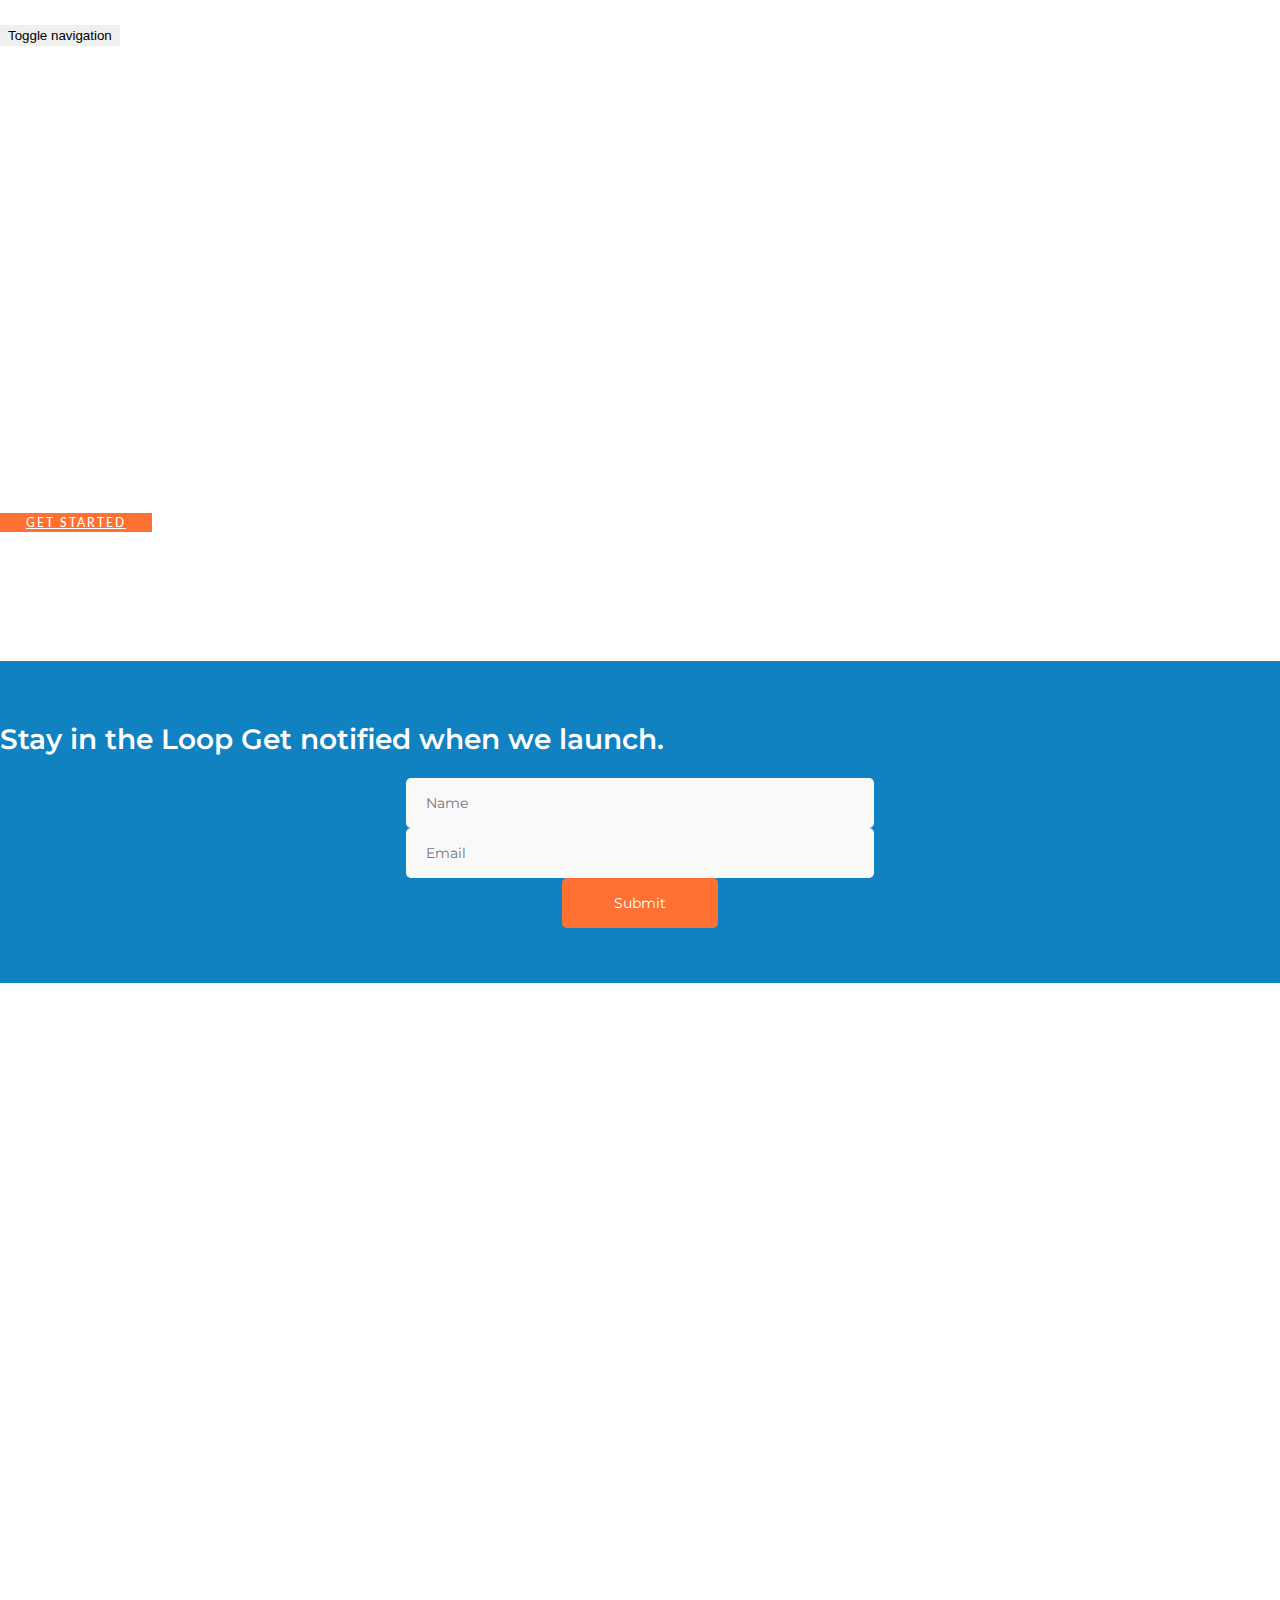
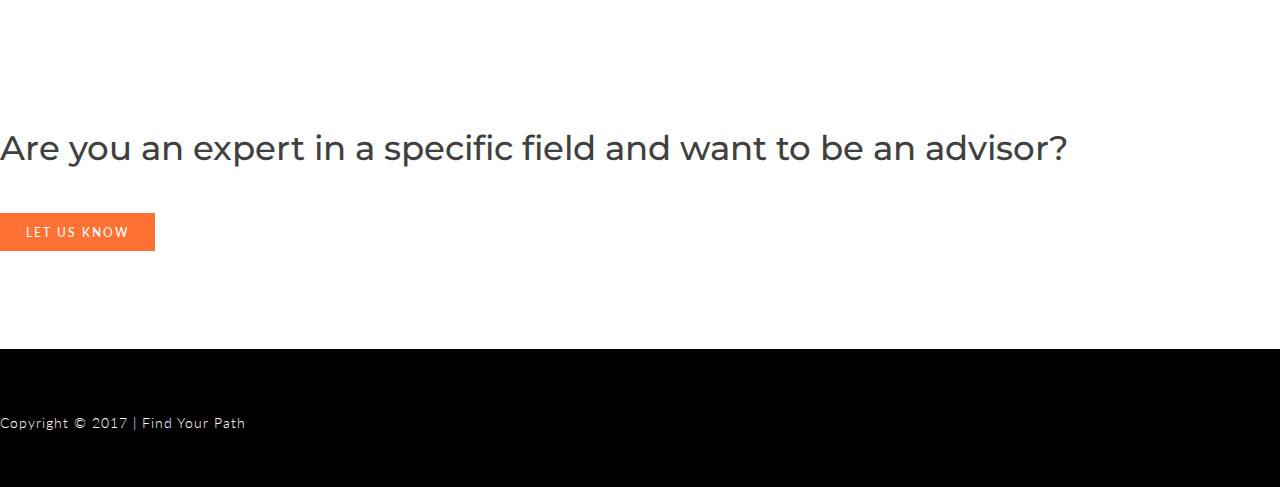
==== commit 91a494f0: "Removed the How" ====
--- a/index.html
+++ b/index.html
@@ -122,36 +122,7 @@
             </div>
           </div>
 
-    <div class="flex-features" id="features">
-           <div class="container text-center">
 
-          <div class="col-md-8 col-md-offset-2 nopadding">
-          <div class="services-content">
-            <h1 class="wow fadeInUp">How We Work </h1>
-          </div>
-        </div>
-
-      </div>
-      <div class="container nopadding">
-
-        <div class="flex-split"><!-- Feature section with flex layout -->
-          <div class="f-left">
-            <div class="left-content wow fadeInUp">
-              <img class="img-responsive" src="assets/images/jopwell-collection-image-13@3x.png" alt="" />
-            </div>
-          </div>
-          <div class="f-right">
-            <div class="right-content wow fadeInUp" data-wow-delay="0.2s">
-              <h2>Sign Up To Be A Member </h2>
-              <p>
-                Get started with just your email and name. 
-              </p>
-              <button class="btn btn-primary btn-action btn-fill">Next Step</button>
-            </div>
-          </div>
-        </div>
-      </div>
-    </div>
 
     <!-- Feature section with BG image -->
           <div class="features-section-2">
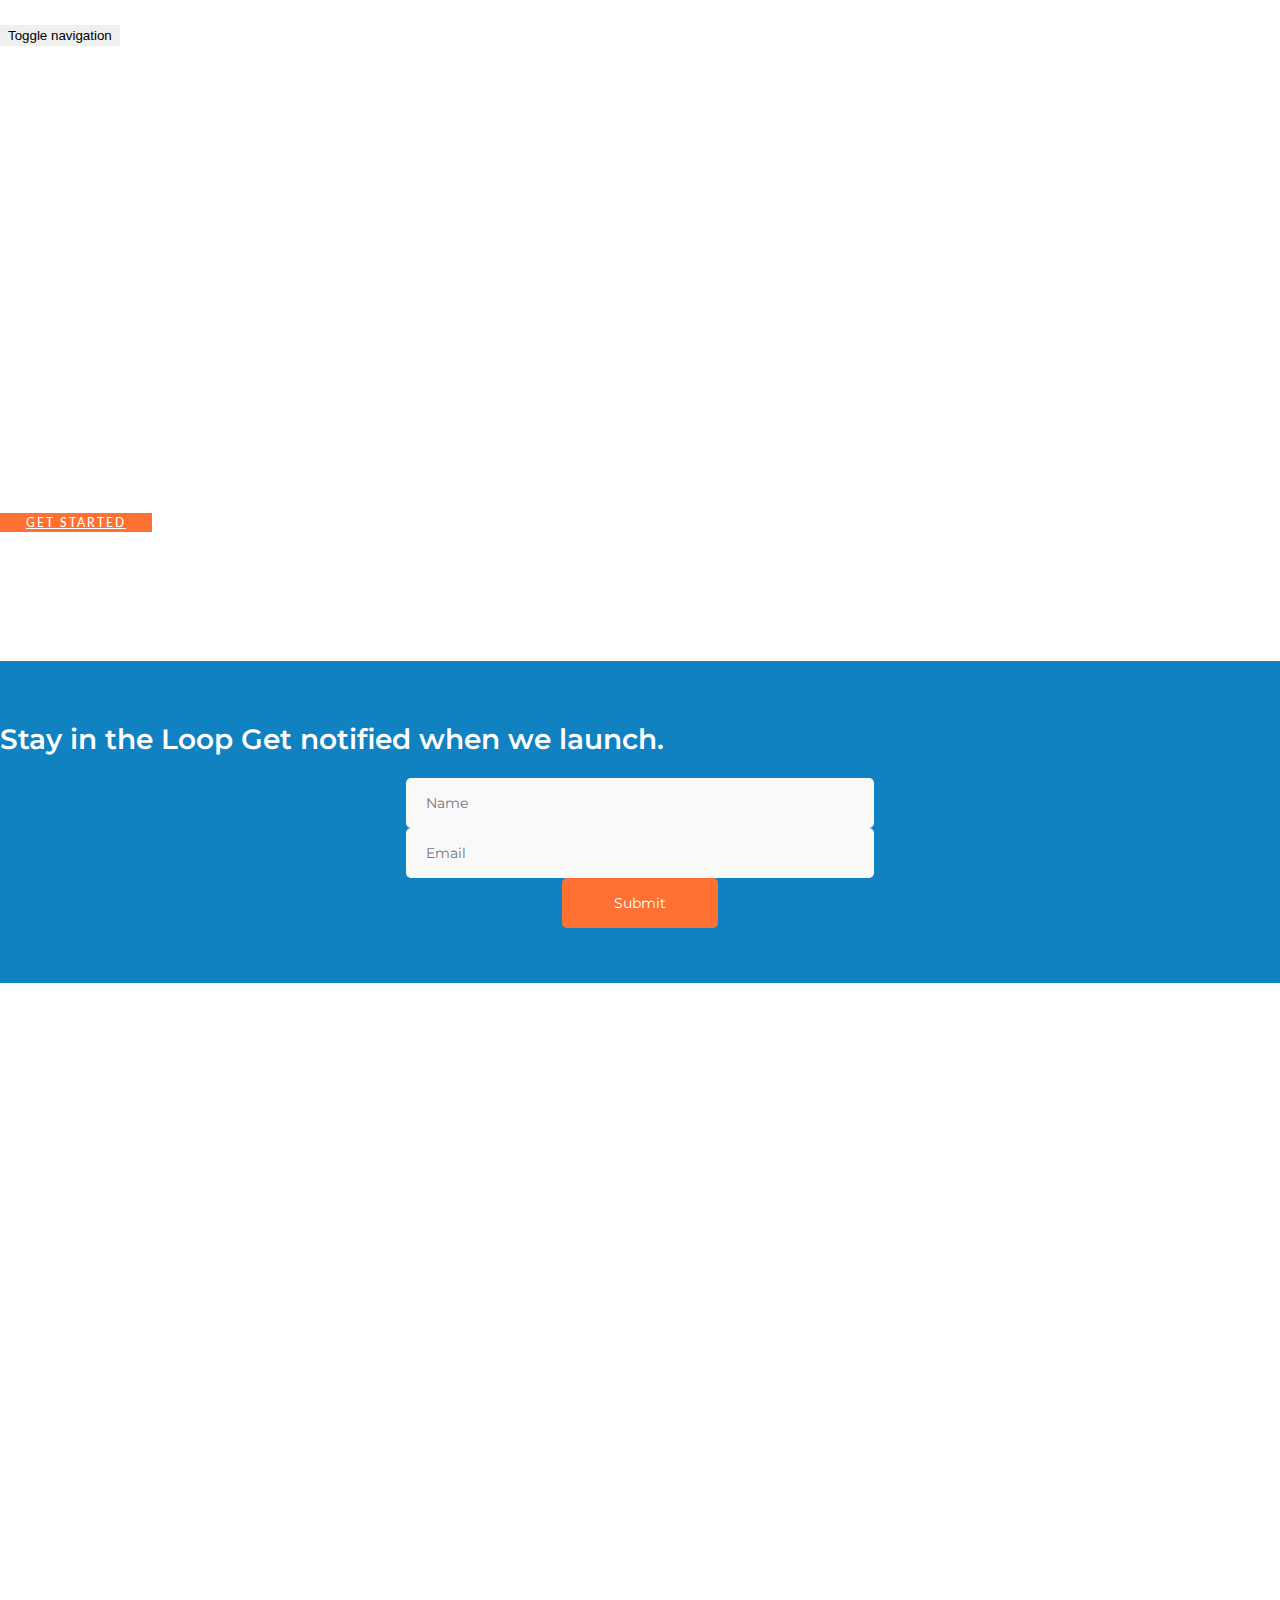
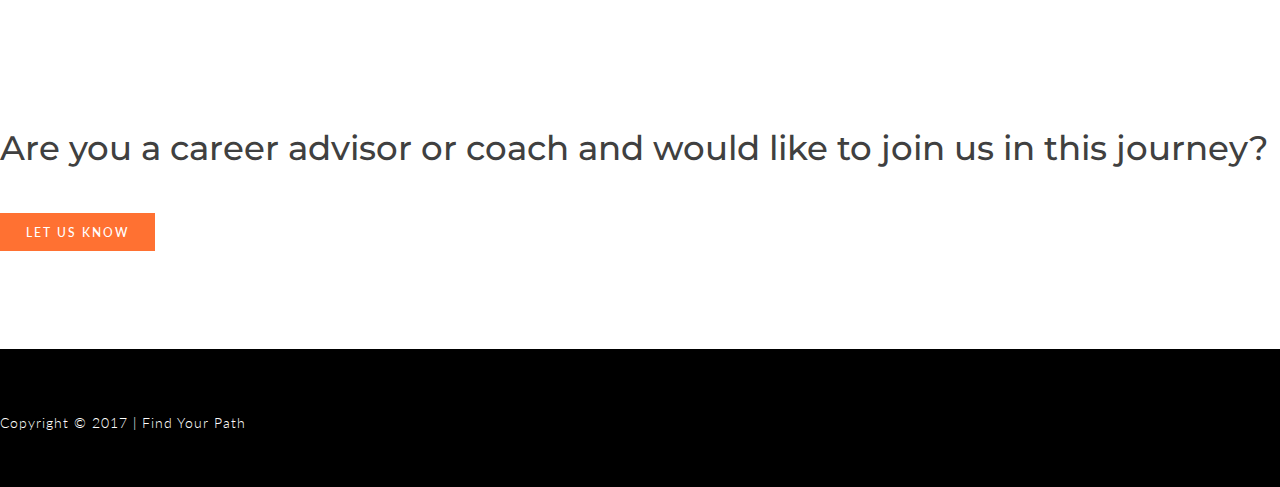
==== commit 8161eb87: "Edit Copy" ====
--- a/index.html
+++ b/index.html
@@ -52,7 +52,7 @@
               <div class="col-md-8 col-md-offset-2 nopadding">
               <h1 class="wow fadeInUp">Find Your Path</h1>
               <h2 class="wow fadeInUp" data-wow-delay="0.1s">
-                Love What You Do
+                 Do What You Love
               </h2>
               <a class="typeform-share btn btn-primary btn-action popup wow fadeInUp" href="https://tmuise1.typeform.com/to/D36lM9" data-mode="popup" target="_blank">Get Started
                 </a>
@@ -132,7 +132,7 @@
                 <div class="left">
                   <h2>Our Impact</h2>
                   <p>
-                    For every consultation made, a refugees will be given the same opportunity by our advisors. 
+                    For every consultation made, a refugee will be given the same opportunity by our advisors. 
                   </p>
                   </div>
                 </div>
@@ -153,7 +153,8 @@
     <div class="row">
      <div class="col-md-12 text-center">
        <div class="app-info">
-         <h3 class="wow fadeInUp">Are you an expert in a specific field and want to be an advisor?</h3>
+         <h3 class="wow fadeInUp">Are you a career advisor or coach and would like to join us in this journey?
+</h3>
         </div>
         <div class="download-buttons wow fadeInUp">
           <button onclick="location.href='mailto:info@mypath.co?Subject=Hello'" type="button" target="_top" class="btn btn-primary btn-action btn-fill">Let US Know</button>
